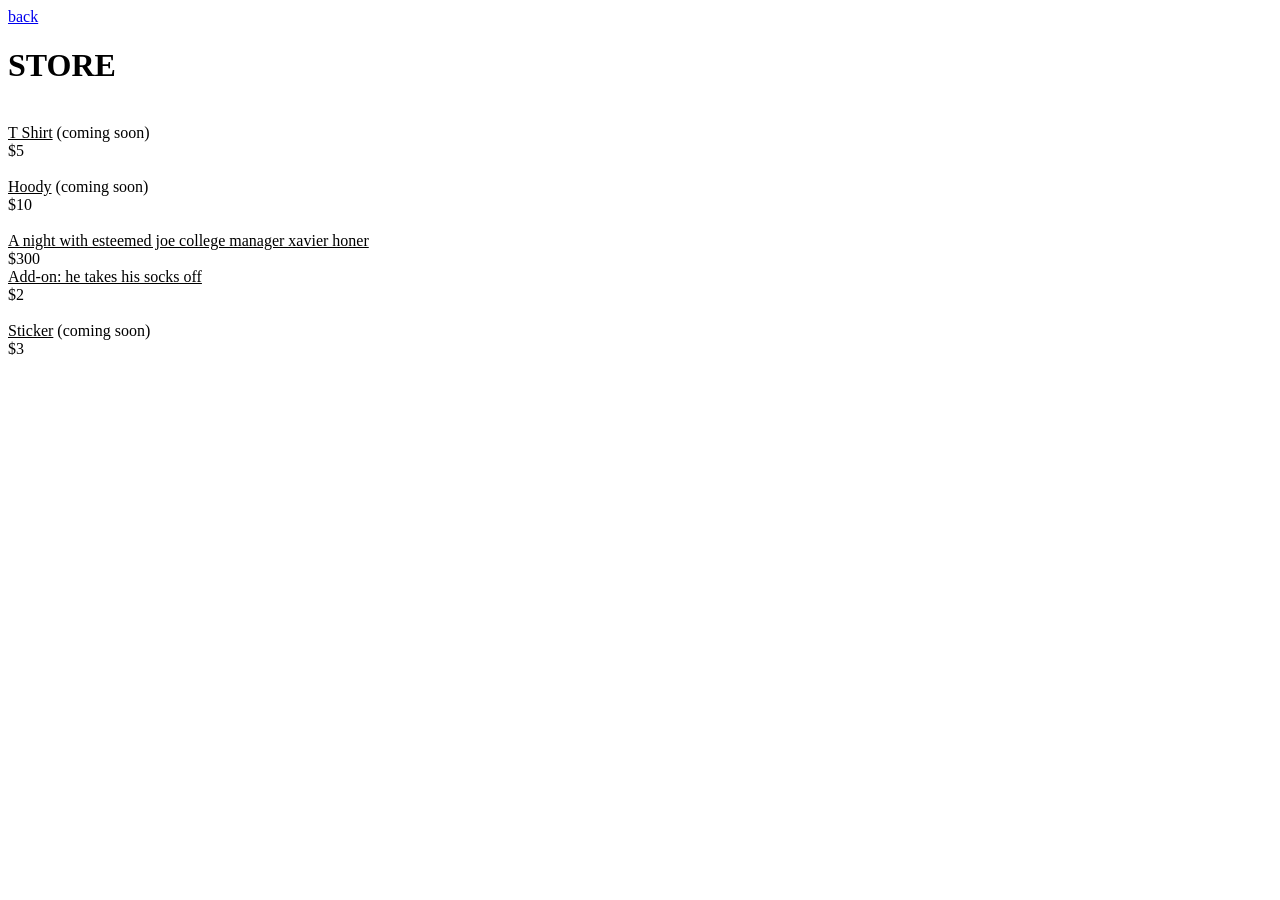
==== store.html @ 7d8ef9b2 "Update store.html" ====
<!DOCTYPE html>
<html>
<head>
<title>Store | Joe College</title>
</head>
<body>
 <a href="https://joe-college.github.io/joecollege/" class="button">back</a> </br>
<h1> STORE </h1> </br>
  <u> T Shirt</u> (coming soon)</br> $5 </br></br>
  <u> Hoody</u> (coming soon) </br> $10 </br></br>
  <u> A night with esteemed joe college manager xavier honer</u> </br> $300 </br>
  <u> Add-on: he takes his socks off</u> </br> $2 </br></br>
 <u>Sticker</u> (coming soon) </br> $3

</body>
</html>
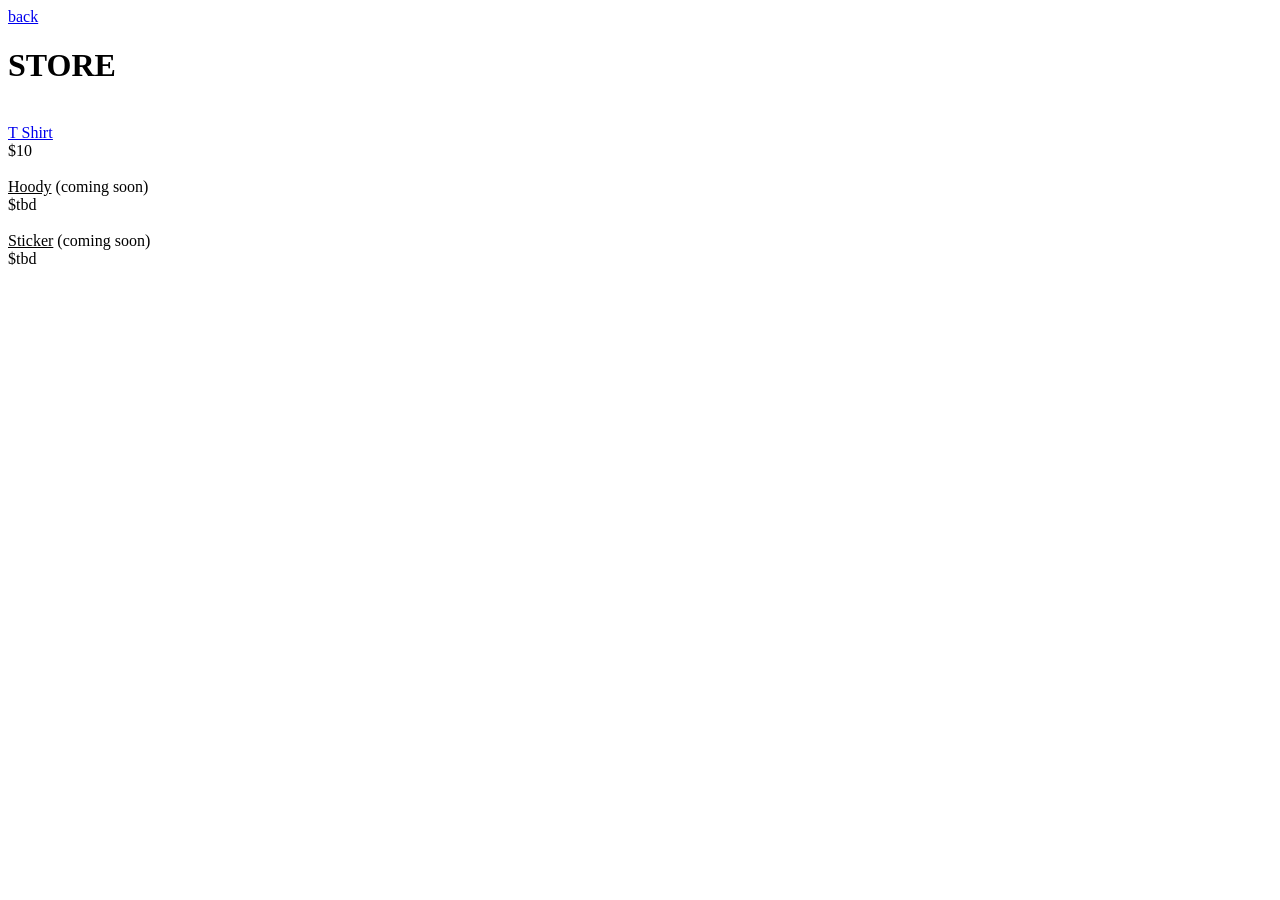
==== commit cabd3098: "add t shirt link tostore.html" ====
--- a/store.html
+++ b/store.html
@@ -6,11 +6,10 @@
 <body>
  <a href="https://joe-college.github.io/joecollege/" class="button">back</a> </br>
 <h1> STORE </h1> </br>
-  <u> T Shirt</u> (coming soon)</br> $5 </br></br>
-  <u> Hoody</u> (coming soon) </br> $10 </br></br>
-  <u> A night with esteemed joe college manager xavier honer</u> </br> $300 </br>
-  <u> Add-on: he takes his socks off</u> </br> $2 </br></br>
- <u>Sticker</u> (coming soon) </br> $3
+  <u><a href="https://docs.google.com/forms/d/e/1FAIpQLScIcCri2Pg_U2_gAC4MYex7XZ55orztk3rSq2fXe_YMxVsOdg/viewform?usp=header">T Shirt</a></u></br> $10 </br></br>
+  <u> Hoody</u> (coming soon) </br> $tbd </br></br>
+  
+ <u>Sticker</u> (coming soon) </br> $tbd
 
 </body>
 </html>
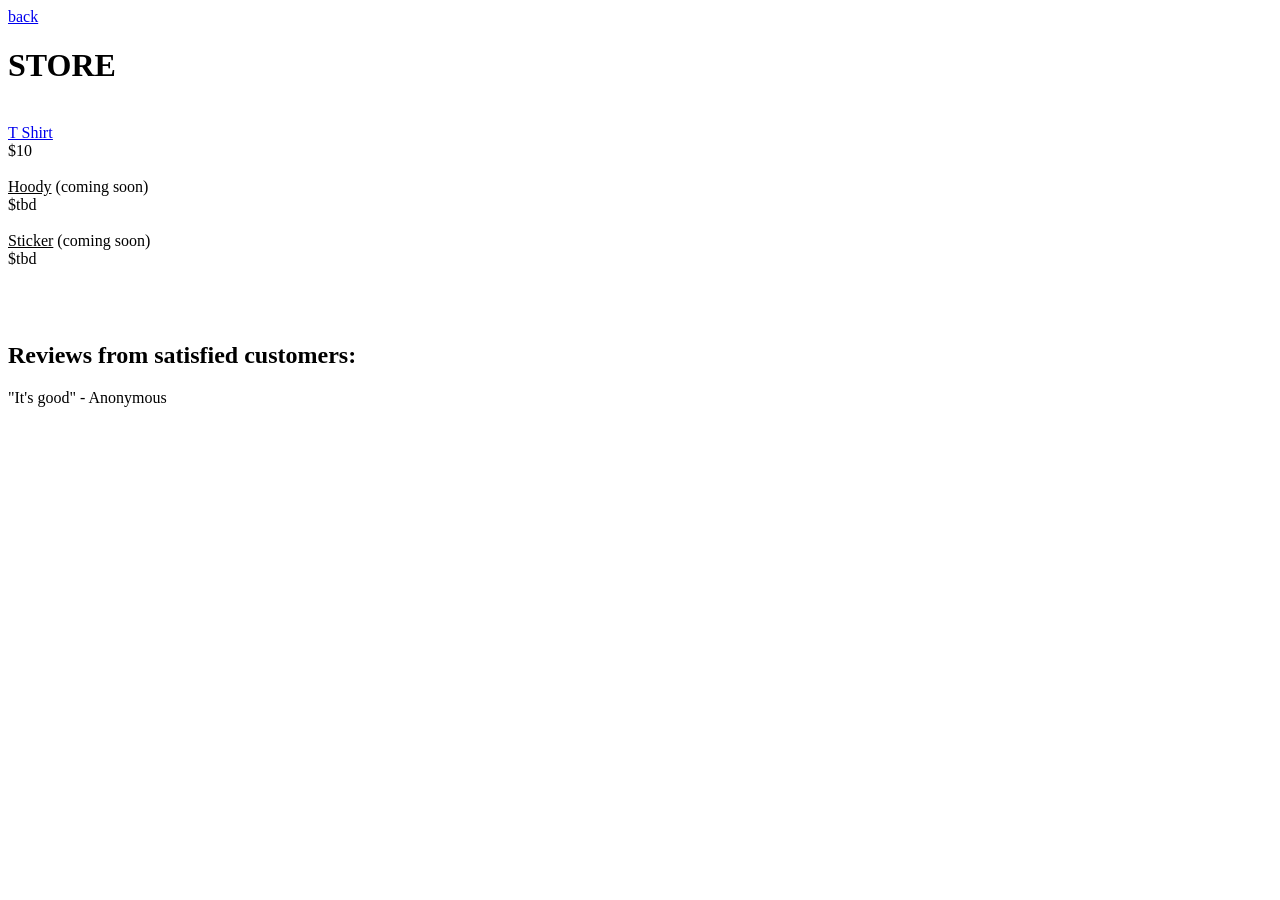
==== commit b53f8cdb: "selling xavier into white slavry" ====
--- a/store.html
+++ b/store.html
@@ -9,7 +9,10 @@
   <u><a href="https://docs.google.com/forms/d/e/1FAIpQLScIcCri2Pg_U2_gAC4MYex7XZ55orztk3rSq2fXe_YMxVsOdg/viewform?usp=header">T Shirt</a></u></br> $10 </br></br>
   <u> Hoody</u> (coming soon) </br> $tbd </br></br>
   
- <u>Sticker</u> (coming soon) </br> $tbd
+ <u>Sticker</u> (coming soon) </br> $tbd </br></br></br></br>
+
+ <h2> Reviews from satisfied customers:</h2> 
+ "It's good" - Anonymous </br>
 
 </body>
 </html>
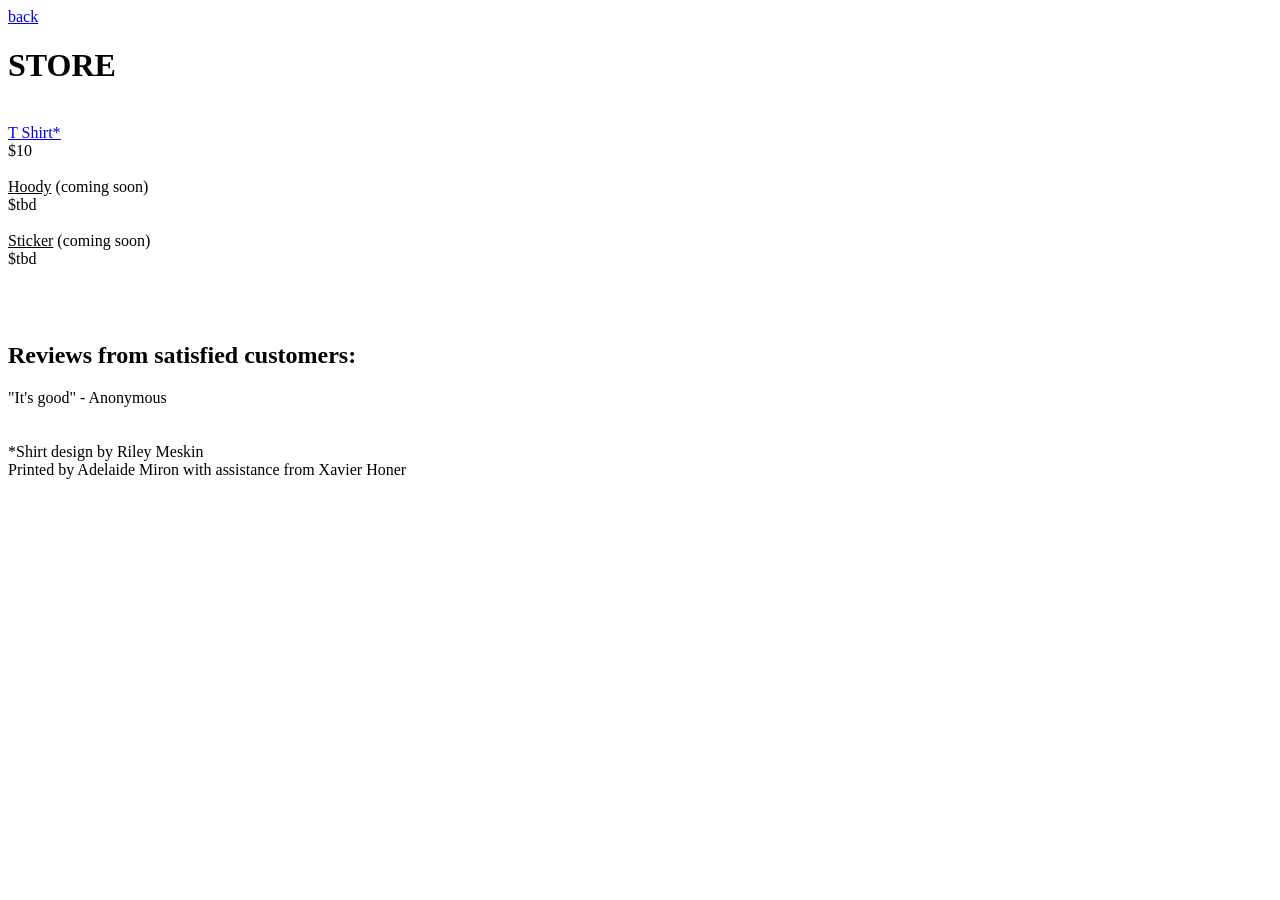
==== commit ed9408f1: "Update store.html" ====
--- a/store.html
+++ b/store.html
@@ -6,13 +6,15 @@
 <body>
  <a href="https://joe-college.github.io/joecollege/" class="button">back</a> </br>
 <h1> STORE </h1> </br>
-  <u><a href="https://docs.google.com/forms/d/e/1FAIpQLScIcCri2Pg_U2_gAC4MYex7XZ55orztk3rSq2fXe_YMxVsOdg/viewform?usp=header">T Shirt</a></u></br> $10 </br></br>
+  <u><a href="https://docs.google.com/forms/d/e/1FAIpQLScIcCri2Pg_U2_gAC4MYex7XZ55orztk3rSq2fXe_YMxVsOdg/viewform?usp=header">T Shirt*</a></u></br> $10 </br></br>
   <u> Hoody</u> (coming soon) </br> $tbd </br></br>
   
  <u>Sticker</u> (coming soon) </br> $tbd </br></br></br></br>
 
  <h2> Reviews from satisfied customers:</h2> 
- "It's good" - Anonymous </br>
+ "It's good" - Anonymous </br> </br> </br>
+
+ *Shirt design by Riley Meskin </br> Printed by Adelaide Miron with assistance from Xavier Honer
 
 </body>
 </html>
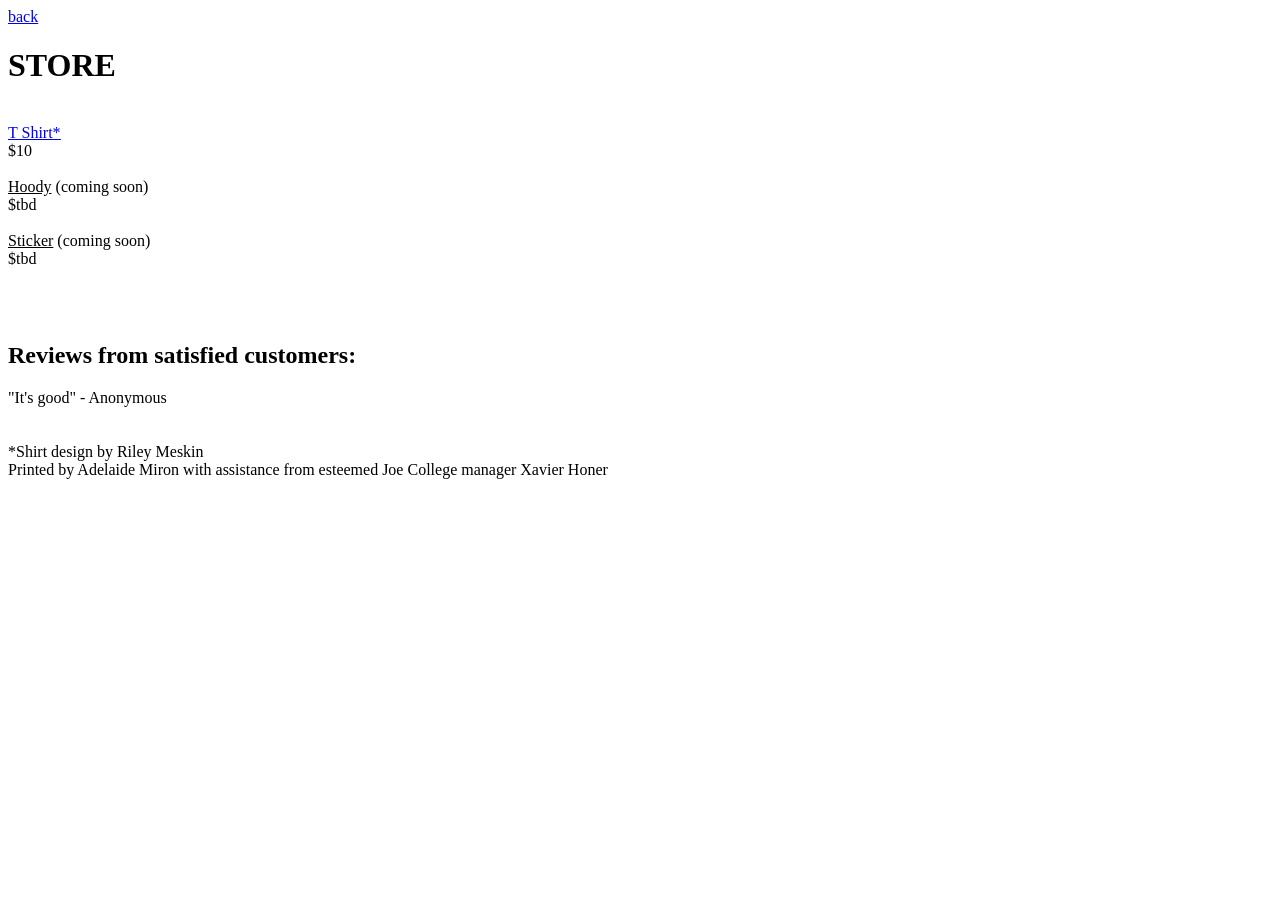
==== commit 0db3b8f3: "xavy" ====
--- a/store.html
+++ b/store.html
@@ -14,7 +14,8 @@
  <h2> Reviews from satisfied customers:</h2> 
  "It's good" - Anonymous </br> </br> </br>
 
- *Shirt design by Riley Meskin </br> Printed by Adelaide Miron with assistance from Xavier Honer
+ *Shirt design by Riley Meskin </br>
+ Printed by Adelaide Miron with assistance from esteemed Joe College manager Xavier Honer
 
 </body>
 </html>
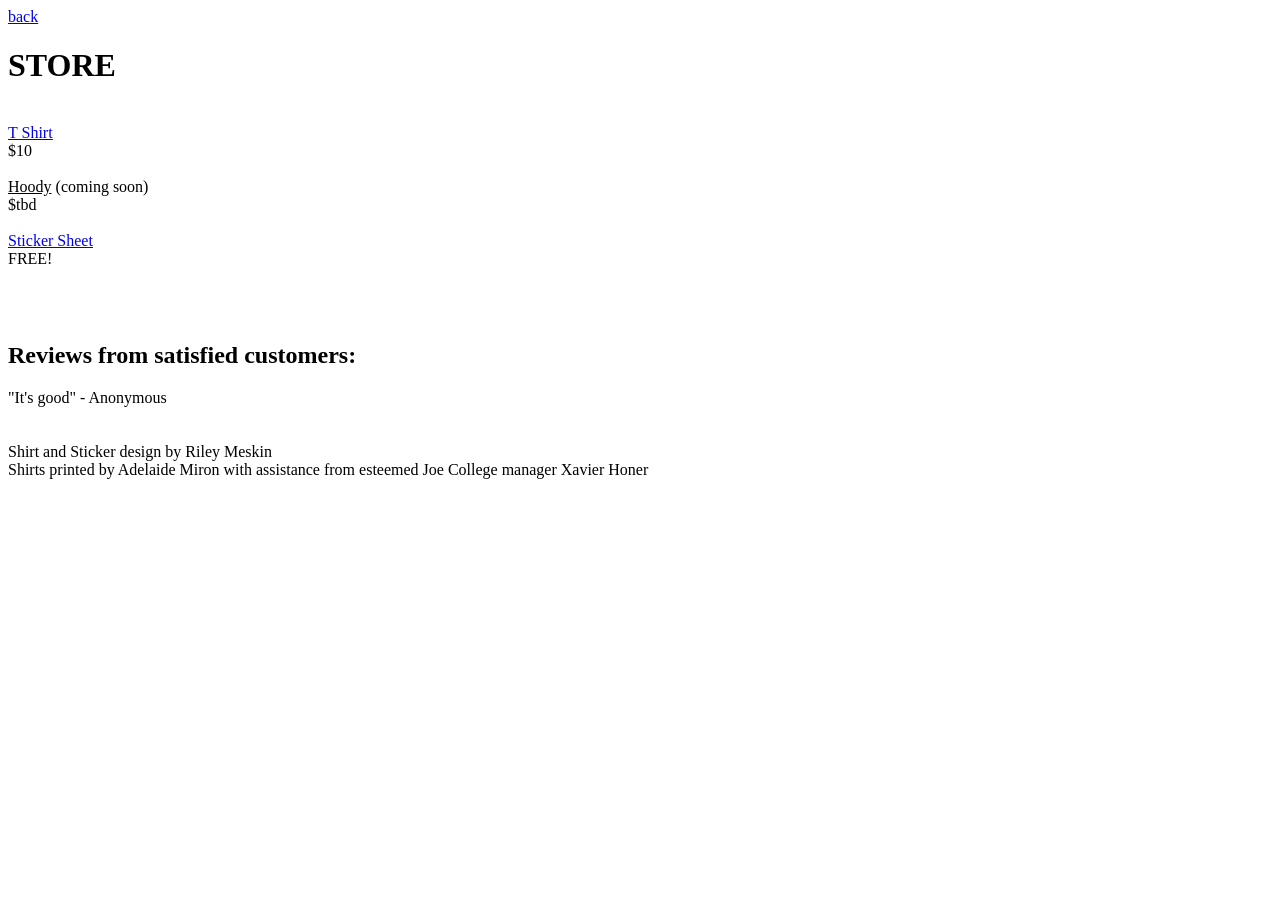
==== commit 88e6091c: "added sticker" ====
--- a/store.html
+++ b/store.html
@@ -6,16 +6,16 @@
 <body>
  <a href="https://joe-college.github.io/joecollege/" class="button">back</a> </br>
 <h1> STORE </h1> </br>
-  <u><a href="https://docs.google.com/forms/d/e/1FAIpQLScIcCri2Pg_U2_gAC4MYex7XZ55orztk3rSq2fXe_YMxVsOdg/viewform?usp=header">T Shirt*</a></u></br> $10 </br></br>
+  <u><a href="https://docs.google.com/forms/d/e/1FAIpQLScIcCri2Pg_U2_gAC4MYex7XZ55orztk3rSq2fXe_YMxVsOdg/viewform?usp=header">T Shirt</a></u></br> $10 </br></br>
   <u> Hoody</u> (coming soon) </br> $tbd </br></br>
   
- <u>Sticker</u> (coming soon) </br> $tbd </br></br></br></br>
+ <u><a href="https://docs.google.com/forms/d/e/1FAIpQLSc6UFXpupYJFbzCKmrykgCd-nbrJJBzAL5mxCxny4boIOO28w/viewform">Sticker Sheet</a></u></br> FREE! </br></br></br></br> 
 
  <h2> Reviews from satisfied customers:</h2> 
  "It's good" - Anonymous </br> </br> </br>
 
- *Shirt design by Riley Meskin </br>
- Printed by Adelaide Miron with assistance from esteemed Joe College manager Xavier Honer
+ Shirt and Sticker design by Riley Meskin </br>
+ Shirts printed by Adelaide Miron with assistance from esteemed Joe College manager Xavier Honer
 
 </body>
 </html>
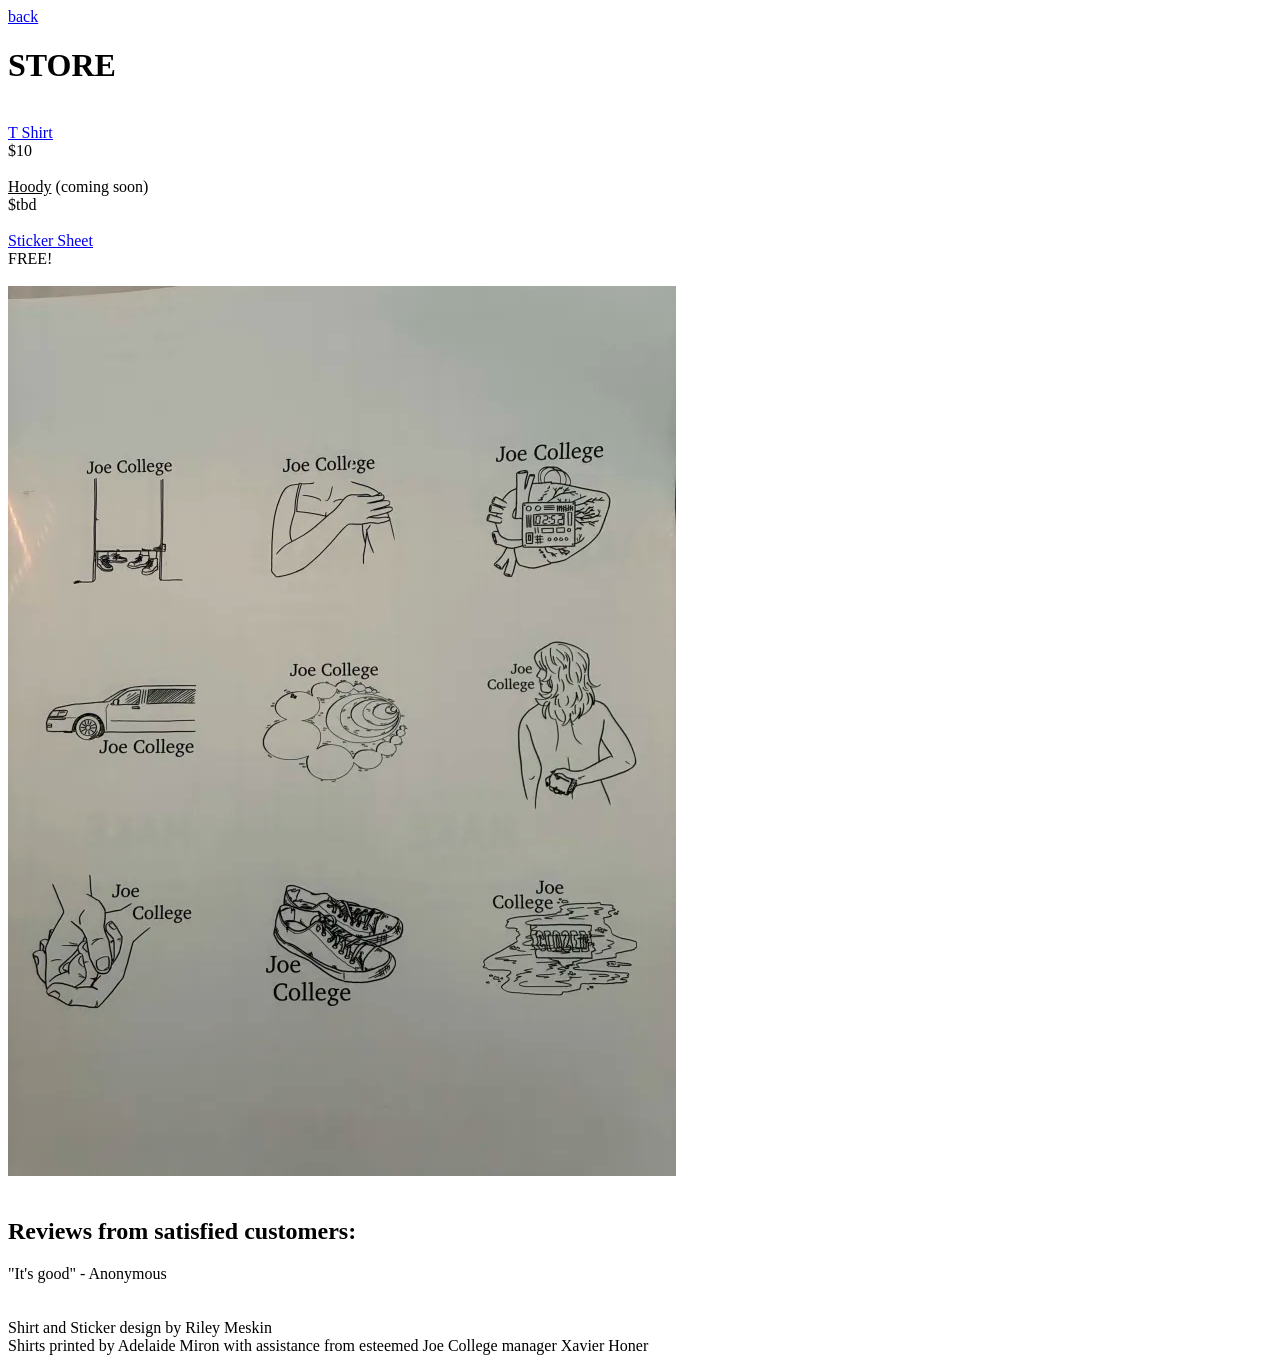
==== commit 530a2a49: "add picture" ====
--- a/store.html
+++ b/store.html
@@ -9,7 +9,9 @@
   <u><a href="https://docs.google.com/forms/d/e/1FAIpQLScIcCri2Pg_U2_gAC4MYex7XZ55orztk3rSq2fXe_YMxVsOdg/viewform?usp=header">T Shirt</a></u></br> $10 </br></br>
   <u> Hoody</u> (coming soon) </br> $tbd </br></br>
   
- <u><a href="https://docs.google.com/forms/d/e/1FAIpQLSc6UFXpupYJFbzCKmrykgCd-nbrJJBzAL5mxCxny4boIOO28w/viewform">Sticker Sheet</a></u></br> FREE! </br></br></br></br> 
+ <u><a href="https://docs.google.com/forms/d/e/1FAIpQLSc6UFXpupYJFbzCKmrykgCd-nbrJJBzAL5mxCxny4boIOO28w/viewform">Sticker Sheet</a></u></br> FREE! </br></br>
+<img src="sticker.png" >
+</br></br> 
 
  <h2> Reviews from satisfied customers:</h2> 
  "It's good" - Anonymous </br> </br> </br>
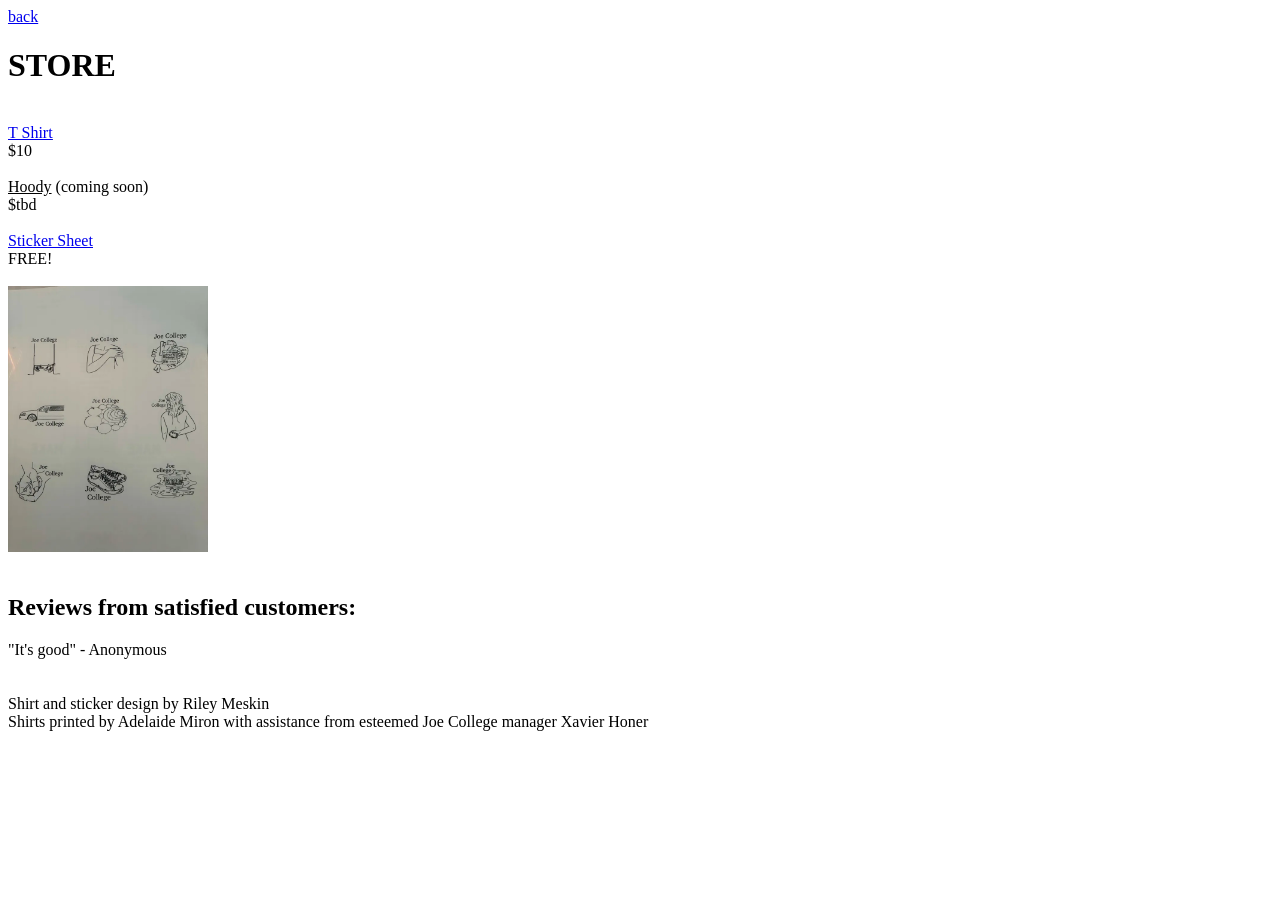
==== commit 17ebb6f2: "Update store.html" ====
--- a/store.html
+++ b/store.html
@@ -10,13 +10,13 @@
   <u> Hoody</u> (coming soon) </br> $tbd </br></br>
   
  <u><a href="https://docs.google.com/forms/d/e/1FAIpQLSc6UFXpupYJFbzCKmrykgCd-nbrJJBzAL5mxCxny4boIOO28w/viewform">Sticker Sheet</a></u></br> FREE! </br></br>
-<img src="sticker.png" >
+<img src="sticker.png" width = "200 px" >
 </br></br> 
 
  <h2> Reviews from satisfied customers:</h2> 
  "It's good" - Anonymous </br> </br> </br>
 
- Shirt and Sticker design by Riley Meskin </br>
+ Shirt and sticker design by Riley Meskin </br>
  Shirts printed by Adelaide Miron with assistance from esteemed Joe College manager Xavier Honer
 
 </body>
